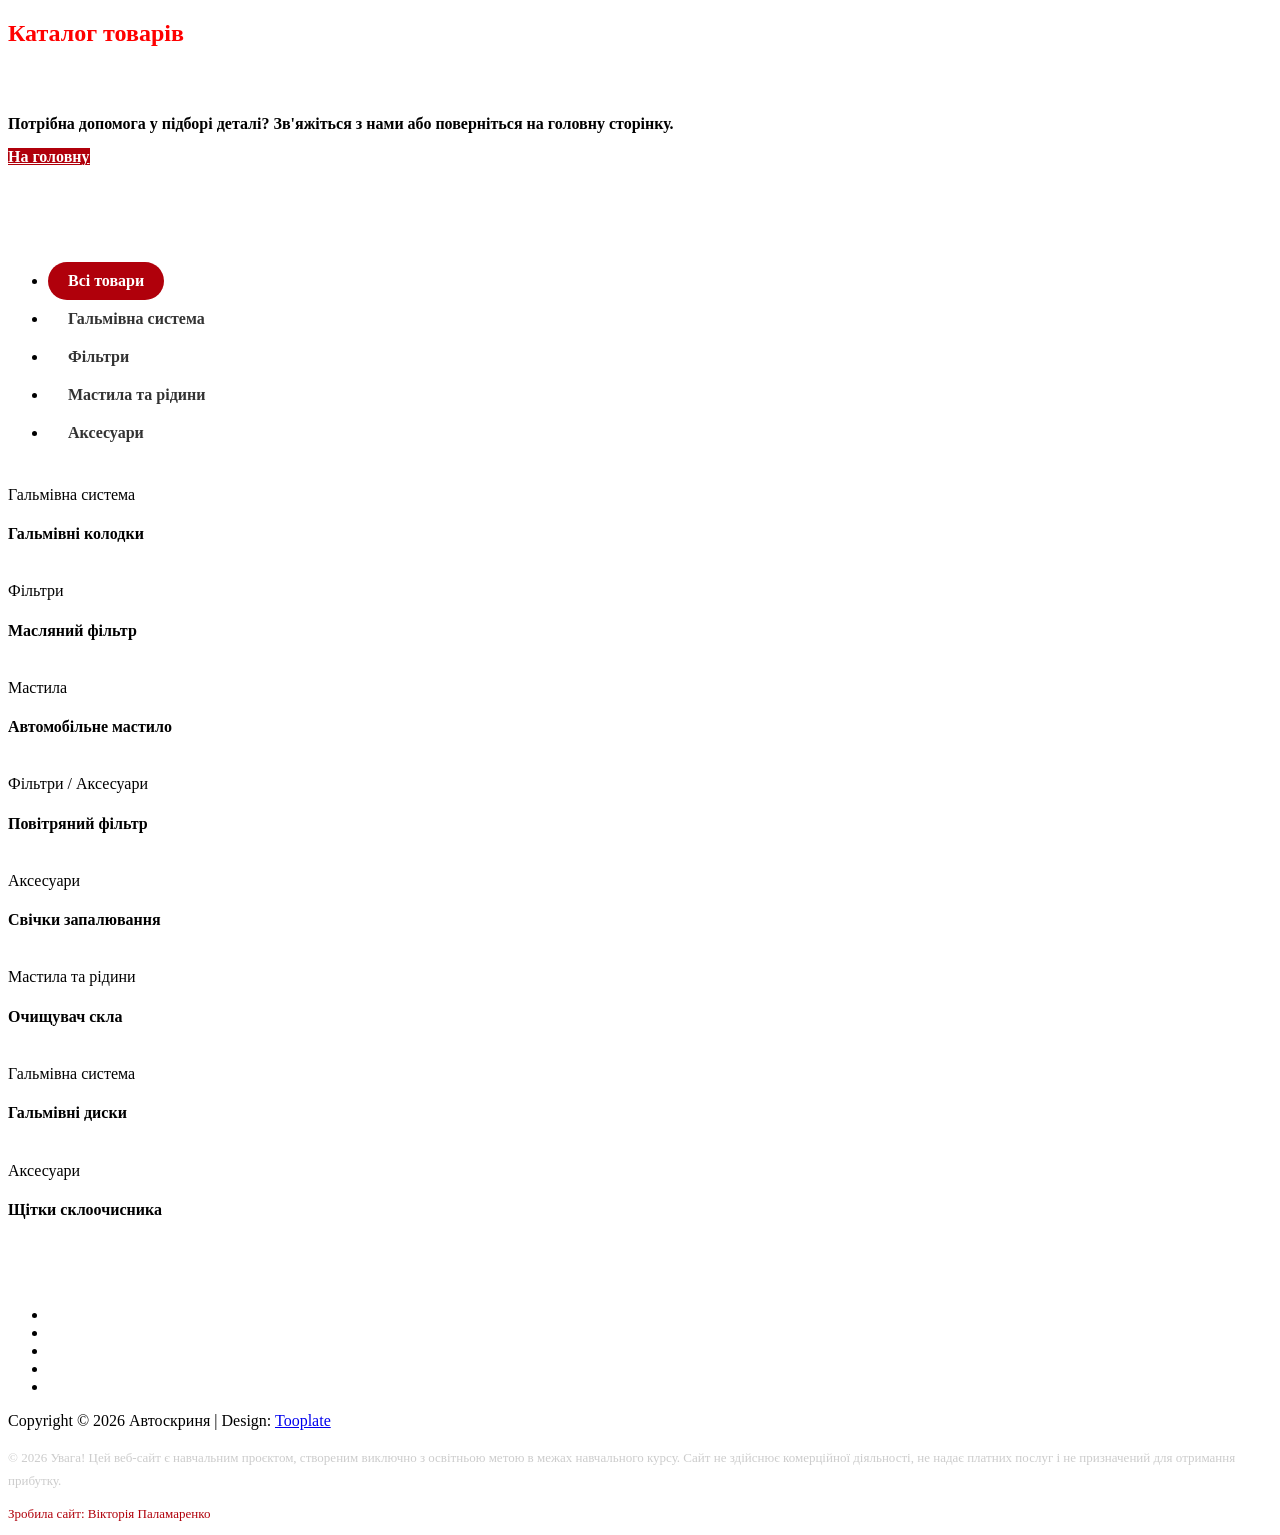
==== portfolio-page.html @ 046abf92 "Add files via upload" ====
<!doctype html>
<!--[if lt IE 7]>      <html class="no-js lt-ie9 lt-ie8 lt-ie7" lang=""> <![endif]-->
<!--[if IE 7]>         <html class="no-js lt-ie9 lt-ie8" lang=""> <![endif]-->
<!--[if IE 8]>         <html class="no-js lt-ie9" lang=""> <![endif]-->
<!--[if gt IE 8]><!--> <html class="no-js" lang=""> <!--<![endif]-->
    <head>
        <meta charset="utf-8">
        <meta http-equiv="X-UA-Compatible" content="IE=edge,chrome=1">
<!--

Template 2091 Ziggy

http://www.tooplate.com/view/2091-ziggy

-->
        <title>Каталог товарів - Автоскриня</title>
        <meta name="description" content="Каталог автозапчастин та товарів магазину Автоскриня у Кропивницькому.">
        <meta name="viewport" content="width=device-width, initial-scale=1">
        
        <link href="https://fonts.googleapis.com/css?family=Open+Sans:300,400,600,700,800" rel="stylesheet">
        <link rel="apple-touch-icon" href="apple-touch-icon.png">

        <link rel="stylesheet" href="css/bootstrap.min.css">
        <link rel="stylesheet" href="css/bootstrap-theme.min.css">
        <link rel="stylesheet" href="css/fontAwesome.css">
        <link rel="stylesheet" href="css/tooplate-style.css">

        <style>
          /* Стилі для кнопок фільтрів */
          .filter-categories ul.project-filter li span,
          .filter-categories ul.project-filter li.filter span {
            background-color: #ffffff !important;
            color: #333333 !important;
            border-radius: 20px;
            padding: 10px 20px;
            font-weight: 600;
            transition: all 0.3s ease;
            display: inline-block;
          }
          /* Активна кнопка та при наведенні */
          .filter-categories ul.project-filter li.active span,
          .filter-categories ul.project-filter li.active.filter span,
          .filter-categories ul.project-filter li:hover span,
          .filter-categories ul.project-filter li.filter:hover span {
            background-color: #b0000b !important;
            color: #ffffff !important;
          }
        </style>

        <script src="js/vendor/modernizr-2.8.3-respond-1.4.2.min.js"></script>
    </head>
    <body>
        

        <section class="first-gallery-section" style="background-image:url('img/images.jpg'); background-size: cover; background-position: center;">
          <div class="container">
            <div class="row">
              <div class="col-md-12">
                <div class="text-content">
                  <h2 style="color: red;">Каталог товарів</h2>
                  <div class="line-dec"></div>
                  <span style="color: white;">Широкий асортимент запчастин та автотоварів для вашого автомобіля</span>
                </div>
              </div>
            </div>
          </div>
        </section>


        <!-- Секція "Потрібна допомога" -->
        <section class="send-to-home" style="background-color: #ffffff !important; background-image: none !important; padding: 20px 0 !important; margin: 0 !important;">
          <div class="container" style="padding-top: 10px; padding-bottom: 10px;">
            <div class="row">
              <div class="col-md-12">
                <div class="back-to-home" style="padding: 0 !important; margin: 0 !important; background: transparent !important;">
                  <span style="color: #000000 !important; font-weight: bold; font-size: 16px;">Потрібна допомога у підборі деталі? Зв'яжіться з нами або поверніться на головну сторінку.</span>
                  <div class="primary-button" style="margin-top: 15px;">
                    <a href="index.html" style="background-color: #b0000b !important; color: #ffffff !important; border: none !important; font-weight: bold;">На головну</a>
                  </div>
                </div>
              </div>
            </div>
          </div>
        </section>

  
        <div class="content-wrapper" style="background-image:url('img/images.jpg'); background-size: cover; background-position: center; padding: 50px 0;">
            <div class="inner-container container">
                <div class="projects-holder-3">
                    <div class="filter-categories">
                        <ul class="project-filter">
                            <li class="filter active" data-filter="all"><span>Всі товари</span></li>
                            <li class="filter" data-filter="brakes"><span>Гальмівна система</span></li>
                            <li class="filter" data-filter="filters"><span>Фільтри</span></li>
                            <li class="filter" data-filter="oils"><span>Мастила та рідини</span></li>
                            <li class="filter" data-filter="accessories"><span>Аксесуари</span></li>
                        </ul>
                    </div>
                    <div class="projects-holder">
                        <div class="row">
                            <!-- Товар 1: Гальмівні колодки -->
                            <div class="col-md-3 col-sm-6 project-item mix brakes">
                              <div class="image">
                                <a href="img/IMG_20261004_154417_099.jpg" data-lightbox="image-1"><img src="img/IMG_20261004_154417_099.jpg" alt=""></a>
                              </div>
                              <div class="text">
                                <span>Гальмівна система</span>
                                <h4>Гальмівні колодки</h4>
                              </div>
                            </div>
                            
                            <!-- Товар 2: Масляний фільтр -->
                            <div class="col-md-3 col-sm-6 project-item mix filters">
                              <div class="image">
                                <a href="img/IMG_20261004_154334_117.jpg" data-lightbox="image-1"><img src="img/IMG_20261004_154334_117.jpg" alt=""></a>
                              </div>
                              <div class="text">
                                <span>Фільтри</span>
                                <h4>Масляний фільтр</h4>
                              </div>
                            </div>
                            
                            <!-- Товар 3: Автомобільне мастило -->
                            <div class="col-md-3 col-sm-6 project-item mix oils">
                              <div class="image">
                                <a href="img/d1448d23336bb88b0eebe94c1fd5f167.jpg" data-lightbox="image-1"><img src="img/d1448d23336bb88b0eebe94c1fd5f167.jpg" alt=""></a>
                              </div>
                              <div class="text">
                                <span>Мастила</span>
                                <h4>Автомобільне мастило</h4>
                              </div>
                            </div>
                            
                            <!-- Товар 4: Повітряний фільтр -->
                            <div class="col-md-3 col-sm-6 project-item mix filters accessories">
                              <div class="image">
                                <a href="img/MANN-FILTER C 17 278 Air Filter - for Cars + Transporters.jpg" data-lightbox="image-1"><img src="img/MANN-FILTER C 17 278 Air Filter - for Cars + Transporters.jpg" alt=""></a>
                              </div>
                              <div class="text">
                                <span>Фільтри / Аксесуари</span>
                                <h4>Повітряний фільтр</h4>
                              </div>
                            </div>
                            
                            <!-- Товар 5: Свічки запалювання -->
                            <div class="col-md-3 col-sm-6 project-item mix accessories">
                              <div class="image">
                                <a href="img/BOSCH 7407 Copper with Nickel Spark Plug - Single.jpg" data-lightbox="image-1"><img src="img/BOSCH 7407 Copper with Nickel Spark Plug - Single.jpg" alt=""></a>
                              </div>
                              <div class="text">
                                <span>Аксесуари</span>
                                <h4>Свічки запалювання</h4>
                              </div>
                            </div>
                            
                            <!-- Товар 6: Очищувач скла -->
                            <div class="col-md-3 col-sm-6 project-item mix oils">
                              <div class="image">
                                <a href="img/Auto Extreme Glass Cleaner.jpg" data-lightbox="image-1"><img src="img/Auto Extreme Glass Cleaner.jpg" alt=""></a>
                              </div>
                              <div class="text">
                                <span>Мастила та рідини</span>
                                <h4>Очищувач скла</h4>
                              </div>
                            </div>
                            
                            <!-- Товар 7: Гальмівні диски -->
                            <div class="col-md-3 col-sm-6 project-item mix brakes">
                              <div class="image">
                                <a href="img/Car brake discs rear and front_ buy at a good price to reduce the replacement cost.jpg" data-lightbox="image-1"><img src="img/Car brake discs rear and front_ buy at a good price to reduce the replacement cost.jpg" alt=""></a>
                              </div>
                              <div class="text">
                                <span>Гальмівна система</span>
                                <h4>Гальмівні диски</h4>
                              </div>
                            </div>
                            
                            <!-- Товар 8: Щітки склоочисника -->
                            <div class="col-md-3 col-sm-6 project-item mix accessories">
                              <div class="image">
                                <a href="img/Автощетки (дворники) на белом__Съемка для WB и OZON__📸Фото_видео для маркетплейсов_+79667228880_ Запишись на съемку в любом мессенджере__#предметнаясъемка #wb #ozon #щетки #дворники #авто #длямаркетплейсов #предме.jpg" data-lightbox="image-1"><img src="img/Автощетки (дворники) на белом__Съемка для WB и OZON__📸Фото_видео для маркетплейсов_+79667228880_ Запишись на съемку в любом мессенджере__#предметнаясъемка #wb #ozon #щетки #дворники #авто #длямаркетплейсов #предме.jpg" alt=""></a>
                              </div>
                              <div class="text">
                                <span>Аксесуари</span>
                                <h4>Щітки склоочисника</h4>
                              </div>
                            </div>
                        </div>
                    </div>
                </div>
            </div>
        </div> 

        <footer>
          <div class="container">
            <div class="row">
              <div class="col-md-12">
                <ul>
                  <li><a href="https://www.facebook.com/tooplate"><i class="fa fa-facebook"></i></a></li>
                  <li><a href="#"><i class="fa fa-twitter"></i></a></li>
                  <li><a href="#"><i class="fa fa-linkedin"></i></a></li>
                  <li><a href="#"><i class="fa fa-rss"></i></a></li>
                  <li><a href="#"><i class="fa fa-dribbble"></i></a></li>
                </ul>
                <p>Copyright &copy; 2026 Автоскриня 
                        
                        | Design: <a href="https://www.facebook.com/tooplate" target="_parent">Tooplate</a></p>
                <p style="color: #cccccc; font-size: 13px; line-height: 1.8; margin-top: 15px;">
                  © 2026 Увага! Цей веб-сайт є навчальним проєктом, створеним виключно з освітньою метою в межах навчального курсу. Сайт не здійснює комерційної діяльності, не надає платних послуг і не призначений для отримання прибутку.
                </p>
                <p style="color: #b0000b; font-size: 13px;">
                  Зробила сайт: Вікторія Паламаренко
                </p>
              </div>
            </div>
          </div>
        </footer>

        <script src="//ajax.googleapis.com/ajax/libs/jquery/1.11.2/jquery.min.js"></script>
        <script>window.jQuery || document.write('<script src="js/vendor/jquery-1.11.2.min.js"><\/script>')</script>

        <script src="js/vendor/bootstrap.min.js"></script>

        <script src="js/plugins.js"></script>
        <script src="js/main.js"></script>

    </body>
</html>
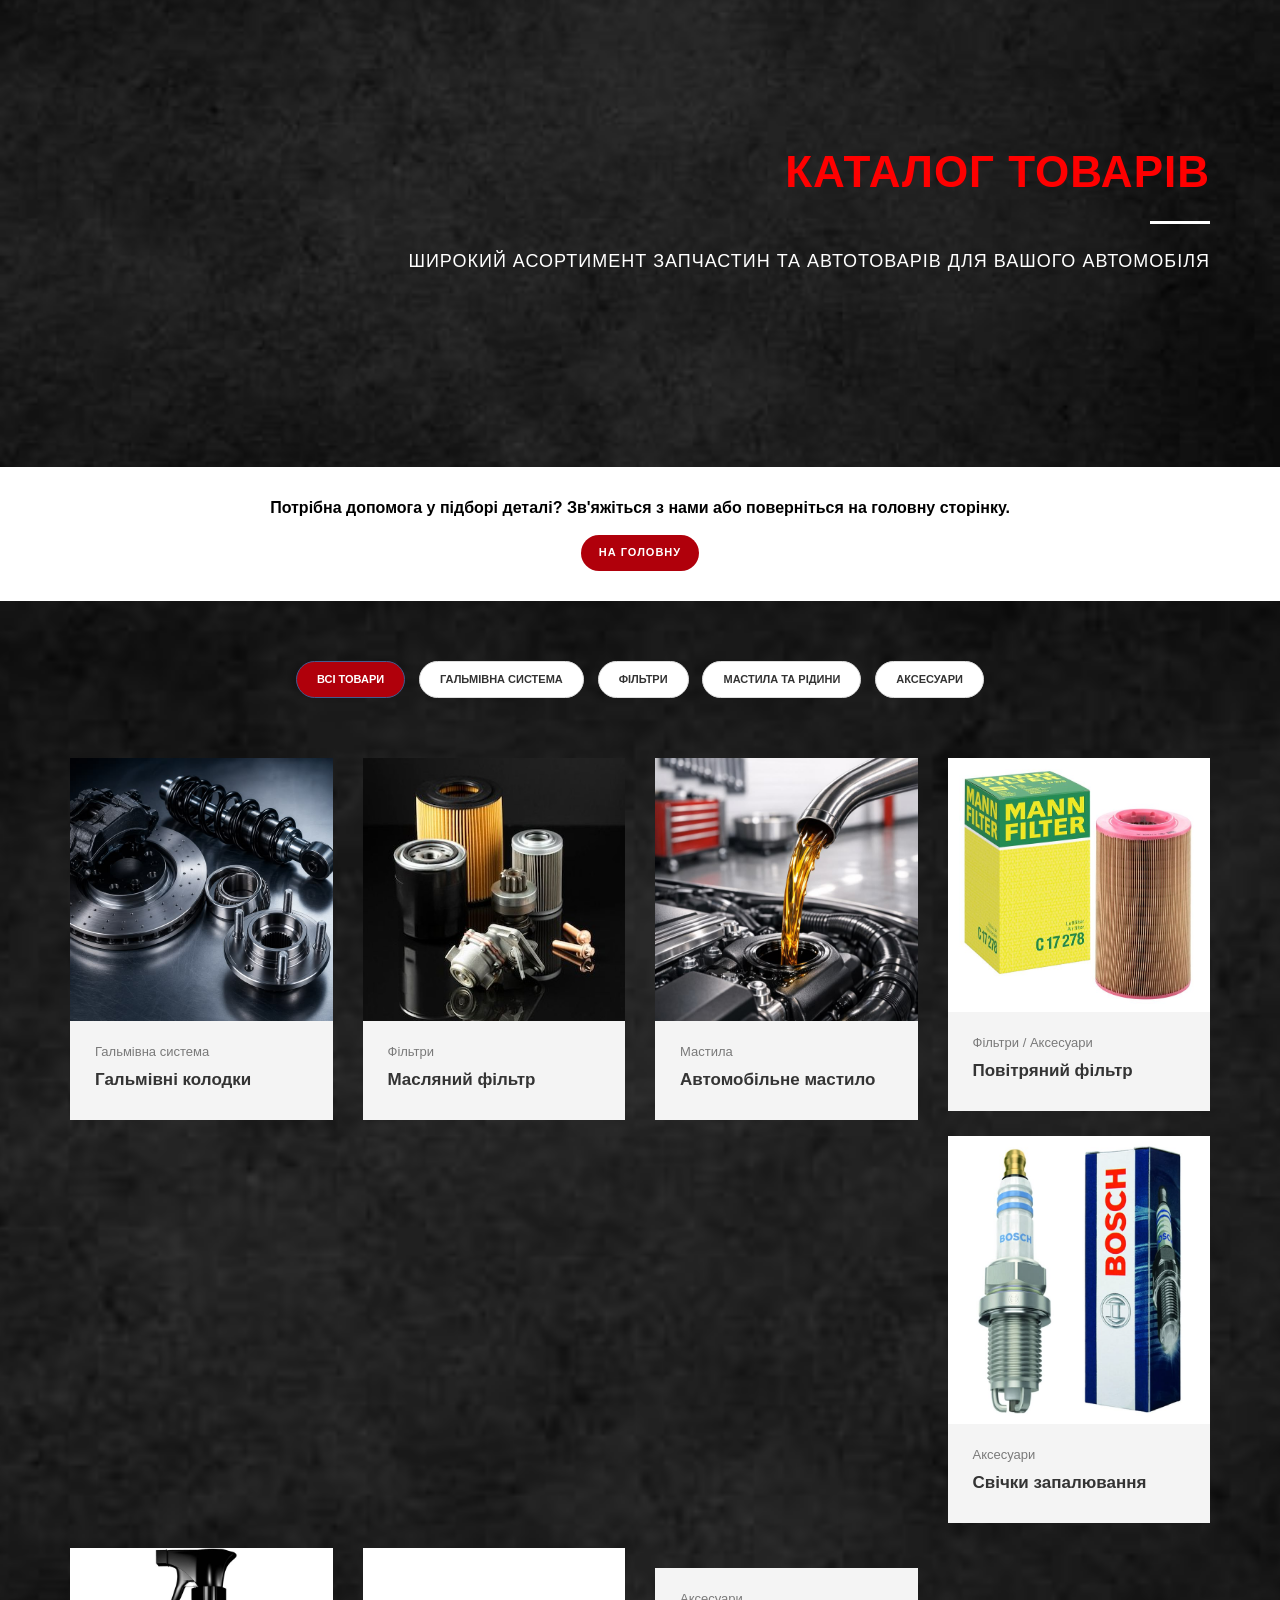
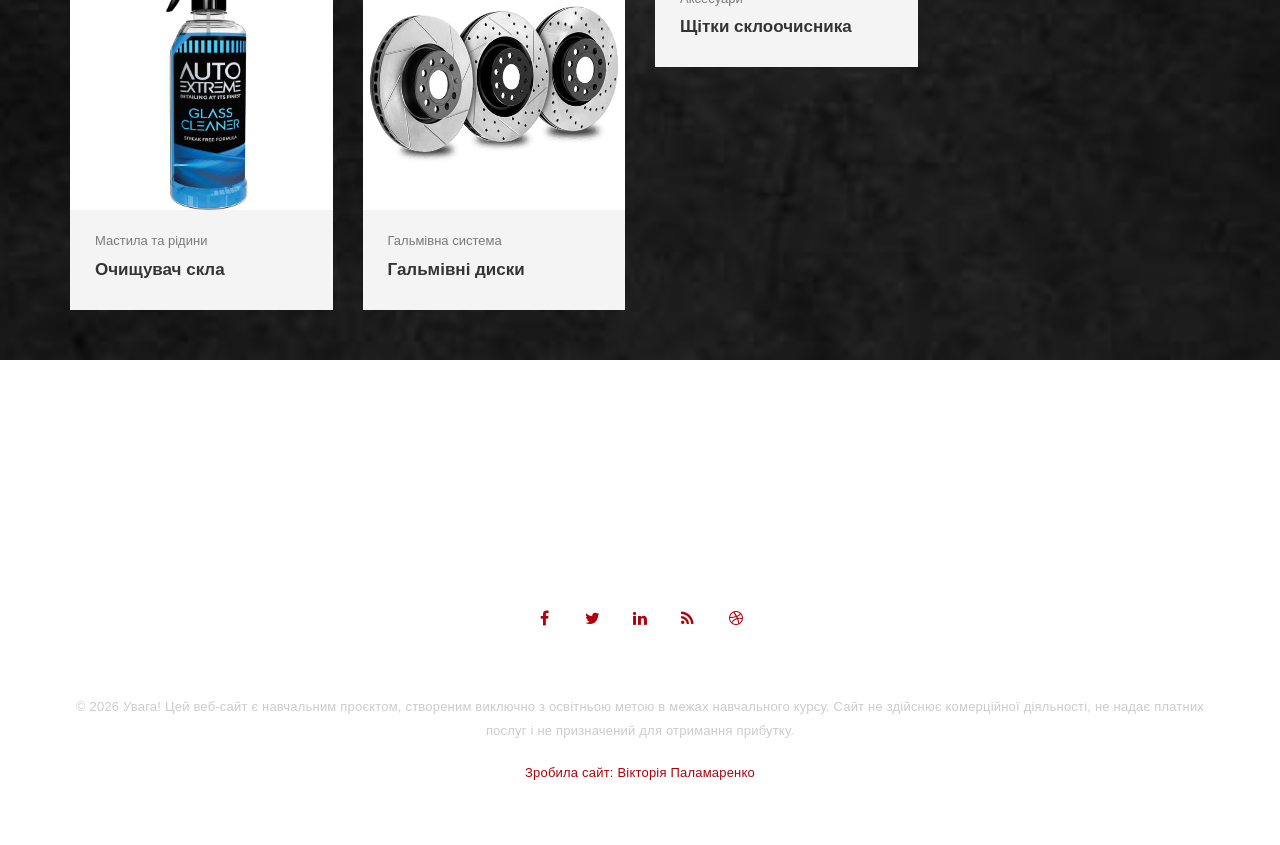
==== commit 1f042d87: "Add files via upload" ====
--- a/portfolio-page.html
+++ b/portfolio-page.html
@@ -4,6 +4,15 @@
 <!--[if IE 8]>         <html class="no-js lt-ie9" lang=""> <![endif]-->
 <!--[if gt IE 8]><!--> <html class="no-js" lang=""> <!--<![endif]-->
     <head>
+	<!-- Google tag (gtag.js) -->
+<script async src="https://www.googletagmanager.com/gtag/js?id=G-DSGMZF44G0"></script>
+<script>
+  window.dataLayer = window.dataLayer || [];
+  function gtag(){dataLayer.push(arguments);}
+  gtag('js', new Date());
+
+  gtag('config', 'G-DSGMZF44G0');
+</script>
         <meta charset="utf-8">
         <meta http-equiv="X-UA-Compatible" content="IE=edge,chrome=1">
 <!--
@@ -26,7 +35,6 @@
         <link rel="stylesheet" href="css/tooplate-style.css">
 
         <style>
-          /* Стилі для кнопок фільтрів */
           .filter-categories ul.project-filter li span,
           .filter-categories ul.project-filter li.filter span {
             background-color: #ffffff !important;
@@ -37,7 +45,6 @@
             transition: all 0.3s ease;
             display: inline-block;
           }
-          /* Активна кнопка та при наведенні */
           .filter-categories ul.project-filter li.active span,
           .filter-categories ul.project-filter li.active.filter span,
           .filter-categories ul.project-filter li:hover span,
@@ -67,7 +74,6 @@
         </section>
 
 
-        <!-- Секція "Потрібна допомога" -->
         <section class="send-to-home" style="background-color: #ffffff !important; background-image: none !important; padding: 20px 0 !important; margin: 0 !important;">
           <div class="container" style="padding-top: 10px; padding-bottom: 10px;">
             <div class="row">
@@ -98,7 +104,6 @@
                     </div>
                     <div class="projects-holder">
                         <div class="row">
-                            <!-- Товар 1: Гальмівні колодки -->
                             <div class="col-md-3 col-sm-6 project-item mix brakes">
                               <div class="image">
                                 <a href="img/IMG_20261004_154417_099.jpg" data-lightbox="image-1"><img src="img/IMG_20261004_154417_099.jpg" alt=""></a>
@@ -109,7 +114,6 @@
                               </div>
                             </div>
                             
-                            <!-- Товар 2: Масляний фільтр -->
                             <div class="col-md-3 col-sm-6 project-item mix filters">
                               <div class="image">
                                 <a href="img/IMG_20261004_154334_117.jpg" data-lightbox="image-1"><img src="img/IMG_20261004_154334_117.jpg" alt=""></a>
@@ -120,7 +124,6 @@
                               </div>
                             </div>
                             
-                            <!-- Товар 3: Автомобільне мастило -->
                             <div class="col-md-3 col-sm-6 project-item mix oils">
                               <div class="image">
                                 <a href="img/d1448d23336bb88b0eebe94c1fd5f167.jpg" data-lightbox="image-1"><img src="img/d1448d23336bb88b0eebe94c1fd5f167.jpg" alt=""></a>
@@ -131,7 +134,6 @@
                               </div>
                             </div>
                             
-                            <!-- Товар 4: Повітряний фільтр -->
                             <div class="col-md-3 col-sm-6 project-item mix filters accessories">
                               <div class="image">
                                 <a href="img/MANN-FILTER C 17 278 Air Filter - for Cars + Transporters.jpg" data-lightbox="image-1"><img src="img/MANN-FILTER C 17 278 Air Filter - for Cars + Transporters.jpg" alt=""></a>
@@ -142,7 +144,6 @@
                               </div>
                             </div>
                             
-                            <!-- Товар 5: Свічки запалювання -->
                             <div class="col-md-3 col-sm-6 project-item mix accessories">
                               <div class="image">
                                 <a href="img/BOSCH 7407 Copper with Nickel Spark Plug - Single.jpg" data-lightbox="image-1"><img src="img/BOSCH 7407 Copper with Nickel Spark Plug - Single.jpg" alt=""></a>
@@ -153,7 +154,6 @@
                               </div>
                             </div>
                             
-                            <!-- Товар 6: Очищувач скла -->
                             <div class="col-md-3 col-sm-6 project-item mix oils">
                               <div class="image">
                                 <a href="img/Auto Extreme Glass Cleaner.jpg" data-lightbox="image-1"><img src="img/Auto Extreme Glass Cleaner.jpg" alt=""></a>
@@ -164,7 +164,6 @@
                               </div>
                             </div>
                             
-                            <!-- Товар 7: Гальмівні диски -->
                             <div class="col-md-3 col-sm-6 project-item mix brakes">
                               <div class="image">
                                 <a href="img/Car brake discs rear and front_ buy at a good price to reduce the replacement cost.jpg" data-lightbox="image-1"><img src="img/Car brake discs rear and front_ buy at a good price to reduce the replacement cost.jpg" alt=""></a>
@@ -175,10 +174,9 @@
                               </div>
                             </div>
                             
-                            <!-- Товар 8: Щітки склоочисника -->
                             <div class="col-md-3 col-sm-6 project-item mix accessories">
                               <div class="image">
-                                <a href="img/Автощетки (дворники) на белом__Съемка для WB и OZON__📸Фото_видео для маркетплейсов_+79667228880_ Запишись на съемку в любом мессенджере__#предметнаясъемка #wb #ozon #щетки #дворники #авто #длямаркетплейсов #предме.jpg" data-lightbox="image-1"><img src="img/Автощетки (дворники) на белом__Съемка для WB и OZON__📸Фото_видео для маркетплейсов_+79667228880_ Запишись на съемку в любом мессенджере__#предметнаясъемка #wb #ozon #щетки #дворники #авто #длямаркетплейсов #предме.jpg" alt=""></a>
+                                <a href="img/dvorniki.jpg.jpg" data-lightbox="image-1"><img src="dvorniki.jpg.jpg" alt=""></a>
                               </div>
                               <div class="text">
                                 <span>Аксесуари</span>
--- a/css/tooplate-style.css
+++ b/css/tooplate-style.css
@@ -0,0 +1,983 @@
+/* 
+
+Template 2091 Ziggy
+
+http://www.tooplate.com/view/2091-ziggy
+
+*/
+
+/*============
+BASIC STYLE
+============*/
+
+ul {
+	padding: 0;
+	margin: 0;
+	list-style: none;
+}
+
+body {
+	font-family: 'Open Sans', sans-serif;
+}
+
+p {
+	font-size: 13px;
+	color: #7a7a7a;
+	line-height: 22px;
+}
+
+.primary-button a {
+	text-decoration: none;
+	padding: 10px 18px;
+	display: inline-block;
+	border-radius: 24px;
+	font-size: 11px;
+	text-transform: uppercase;
+	font-weight: 700;
+	letter-spacing: 1px;
+}
+
+
+/* ======================
+----- FIRST SECTION------
+=======================*/
+
+.first-section {
+	background-image: url(../img/first-section-bg.png);
+	background-size: cover;
+	width: 100%;
+	background-repeat: no-repeat;
+	padding: 20% 0px 20% 0px;
+}
+
+.first-section .text-content {
+	text-align: right;
+	color: #fff;
+}
+
+.first-section .text-content h2 {
+	font-size: 44px;
+	text-transform: uppercase;
+	font-weight: 900;
+	letter-spacing: 1px;
+}
+
+.first-section .text-content .line-dec {
+	width: 60px;
+	height: 3px;
+	background-color: #fff;
+	margin: 25px 0px 25px auto;
+}
+
+.first-section .text-content span {
+	font-size: 18px;
+	text-transform: uppercase;
+	font-weight: 300;
+	letter-spacing: 1px;
+}
+
+
+/* ======================
+---- SECOND SECTION------
+=======================*/
+
+.second-section {
+	padding: 100px 0px;
+}
+
+.second-section .service-item {
+	text-align: center;
+}
+
+.second-section .service-item .icon img {
+	max-width: 100%;
+	overflow: hidden;
+}
+
+.second-section h4 {
+	font-size: 16px;
+	color: #415b90;
+	margin-top: 25px;
+	margin-bottom: 15px;
+}
+
+
+/* ======================
+----- THIRD SECTION------
+=======================*/
+
+.third-section {
+	background-image: url(../img/third-section-bg.png);
+	background-size: cover;
+	width: 100%;
+	background-repeat: no-repeat;
+	padding: 20% 0px;
+}
+
+.third-section .left-image img {
+	width: 100%;
+	overflow: hidden;
+	text-align: center;
+}
+
+.third-section .right-text {
+	display: inline;
+}
+
+.third-section em {
+	font-size: 18px;
+	font-style: normal;
+	font-weight: 300;
+}
+
+.third-section h4 {
+	margin-top: 60px;
+	color: #fff;
+	font-size: 24px;
+	font-weight: 700;
+	text-transform: uppercase;
+	letter-spacing: 1px;
+}
+
+.third-section p {
+	color: #fff;
+	margin-top: 15px;
+}
+
+
+/* ======================
+---- FOURTH SECTION -----
+=======================*/
+
+.fourth-section {
+	background-image: url(../img/fourth-section-bg.png);
+	background-size: cover;
+	width: 100%;
+	background-repeat: no-repeat;
+	padding: 16% 0px;
+}
+
+.fourth-section .col-md-3 {
+	padding-left: 0px;
+	padding-right: 0px;
+}
+
+.fourth-section .portfolio-item img {
+	width: 100%;
+	overflow: hidden;
+}
+
+.fourth-section .first-item .text {
+	background-color: #f4f4f4;
+}
+
+.fourth-section .second-item .text {
+	background-color: #eaeaea;
+}
+
+.fourth-section .third-item .text {
+	background-color: #dedede;
+}
+
+.fourth-section .portfolio-item .text {
+	padding: 20px 25px;
+}
+
+.fourth-section .portfolio-item .text span {
+	font-size: 13px;
+	color: #7a7a7a;
+}
+
+.fourth-section .portfolio-item .text h4 {
+	font-size: 17px;
+	color: #343434;
+	font-weight: 700;
+}
+
+.fourth-section .send-to-portfolio {
+	background-color: #415b90;
+	text-align: center;
+	padding:  46.7% 0px;
+}
+
+.fourth-section .send-to-portfolio span {
+	display: inline-block;
+	font-size: 13px;
+	color: #fff;
+}
+
+.fourth-section .send-to-portfolio .primary-button {
+	margin-top: 20px;
+}
+
+.fourth-section .send-to-portfolio .primary-button a {
+	background-color: #fff;
+	color: #415b90;
+}
+
+.fourth-section .send-to-portfolio .primary-button a:hover {
+	background-color: #22304d;
+	color: #fff;
+	transition: all 0.3s;
+}
+
+
+/* ======================
+----- FIVTH SECTION------
+=======================*/
+
+.fivth-section {
+	background-image: url(../img/fivth-section-bg.png);
+	background-size: cover;
+	width: 100%;
+	background-repeat: no-repeat;
+	padding: 20% 0px;
+}
+
+.fivth-section .right-image {
+	display: inline;
+}
+
+.fivth-section .right-image img {
+	max-width: 100%;
+	overflow: hidden;
+	text-align: center;
+}
+
+.fivth-section .left-text {
+	display: inline;
+	text-align: right;
+}
+
+.fivth-section em {
+	font-size: 18px;
+	font-style: normal;
+	font-weight: 300;
+}
+
+.fivth-section h4 {
+	margin-top: 60px;
+	color: #fff;
+	font-size: 24px;
+	font-weight: 700;
+	text-transform: uppercase;
+	letter-spacing: 1px;
+}
+
+.fivth-section p {
+	color: #fff;
+	margin-top: 15px;
+}
+
+
+/* ======================
+----- SIXTH SECTION------
+=======================*/
+
+.sixth-section {
+	background-image: url(../img/sixth-section-bg.png);
+	background-size: cover;
+	width: 100%;
+	background-repeat: no-repeat;
+	padding: 10% 0px;
+}
+
+.sixth-section input {
+	padding-left: 15px;
+	font-size: 13px;
+	color: #7a7a7a;
+	border: 1px solid #eee;
+	outline: none;
+	height: 44px;
+	border-radius: 22px;
+	width: 100%;
+	margin-bottom: 30px;
+}
+
+.sixth-section textarea {
+	border-radius: 22px;
+	border: 1px solid #eee;
+	padding: 15px;
+	font-size: 13px;
+	color: #7a7a7a;
+	outline: none;
+	margin-bottom: 25px;
+	height: 180px;
+	max-height: 250px;
+	width: 100%;
+	max-width: 100%;
+	max-height: 240px;
+	display: inline-block;
+}
+
+.sixth-section button {
+	text-decoration: none;
+	padding: 10px 18px;
+	display: inline-block;
+	border-radius: 24px;
+	font-size: 11px;
+	text-transform: uppercase;
+	font-weight: 700;
+	background-color: #415b90;
+	color: #fff;
+	letter-spacing: 1px;
+}
+
+.sixth-section button:hover {
+	color: #fff;
+	background-color: #22304d;
+	transition: all 0.3s;
+}
+
+.sixth-section .right-info {
+	margin-left: 20px;
+}
+
+.sixth-section .right-info ul {
+	padding: 0;
+	margin: 0;
+	list-style: none;
+}
+
+.sixth-section .right-info ul li {
+	display: block;
+	font-size: 13px;
+	font-weight: 700;
+	color: #415b90;
+	margin-bottom: 20px;
+}
+
+.sixth-section .right-info ul li a {
+	text-decoration: none;
+	color: #415b90;
+}
+
+.sixth-section .right-info ul li i {
+	margin-right: 15px;
+	display: inline-block;
+	width: 46px;
+	height: 46px;
+	line-height: 46px;
+	text-align: center;
+	color: #415b90;
+	border-radius: 50%;
+	border: 1px solid #415b90;
+	font-size: 18px;
+}
+
+/* ======================
+----- FOOTER SECTION ----
+=======================*/
+
+footer {
+	text-align: center;
+	background-image: url(../img/footer-bg.png);
+	background-size: cover;
+	width: 100%;
+	background-repeat: no-repeat;
+	padding: 11% 0px 4% 0px;
+}
+
+footer ul {
+	padding: 0;
+	margin: 0;
+	list-style: none;
+}
+
+footer ul li {
+	display: inline-block;
+	margin: 0 3px;
+}
+
+footer ul li a {
+	font-size: 16px;
+	color: #415b90;
+	display: inline-block;
+	width: 38px;
+	height: 38px;
+	line-height: 38px;
+	text-align: center;
+	background-color: #fff;
+	border-radius: 50%;
+}
+
+footer ul li a:hover {
+	background-color: #22304d;
+	color: #415b90;
+	transition: all 0.3s;
+}
+
+footer p {
+	margin-top: 20px;
+	font-size: 13px;
+	font-weight: 300;
+	letter-spacing: 0.2px;
+	color: #fff;
+}
+
+footer em {
+	font-style: normal;
+	font-weight: 600;
+}
+
+footer a {
+	color: #fff;
+}
+
+footer a:hover {
+	color: #3CF;
+}
+
+
+/* =====================
+----- GALLERY PAGE -----
+======================*/
+
+.first-gallery-section {
+	background-image: url(../img/heading-bg.png);
+	background-size: cover;
+	width: 100%;
+	background-repeat: no-repeat;
+	padding: 10% 0px 15% 0px;
+}
+
+.first-gallery-section .text-content {
+	text-align: right;
+	color: #fff;
+}
+
+.first-gallery-section .text-content h2 {
+	font-size: 44px;
+	text-transform: uppercase;
+	font-weight: 900;
+	letter-spacing: 1px;
+}
+
+.first-gallery-section .text-content .line-dec {
+	width: 60px;
+	height: 3px;
+	background-color: #fff;
+	margin: 25px 0px 25px auto;
+}
+
+.first-gallery-section .text-content span {
+	font-size: 18px;
+	text-transform: uppercase;
+	font-weight: 300;
+	letter-spacing: 1px;
+}
+
+.send-to-home  {
+	margin-top: 100px;
+	margin-bottom: 50px;
+}
+
+.send-to-home .back-to-home {
+	background-color: #415b90;
+	text-align: center;
+	padding: 45px 0px;
+}
+
+.send-to-home .back-to-home span {
+	display: inline-block;
+	font-size: 13px;
+	color: #fff;
+}
+
+.send-to-home .back-to-home .primary-button {
+	margin-top: 20px;
+}
+
+.send-to-home .back-to-home .primary-button a {
+	background-color: #fff;
+	color: #415b90;
+}
+
+.send-to-home .back-to-home .primary-button a:hover {
+	background-color: #22304d;
+	color: #fff;
+	transition: all 0.3s;
+}
+
+.filter-categories {
+  text-align: center;
+  margin-bottom: 20px;
+  margin-top: 10px;
+}
+
+.filter-categories ul li {
+  margin: 0px 5px 15px 5px;
+  display: inline-block;
+}
+
+.filter-categories ul li span {
+  cursor: pointer;
+  color: #7a7a7a;
+  border-radius: 25px;
+  background: white;
+  display: inline-block;
+  border: 1px solid #ddd;
+  padding: 10px 18px;
+  font-size: 11px;
+  text-transform: uppercase;
+  font-weight: 700;
+}
+
+.filter-categories ul li.active span {
+  background: #415b90;
+  color: white;
+  border: 1px solid #415b90;
+}
+
+.projects-holder .mix {
+  display: none;
+}
+
+.content-wrapper {
+	margin-bottom: 100px;
+	text-align: center;
+}
+
+.content-wrapper .portfolio-items {
+	margin-top: 30px;
+}
+
+.content-wrapper ul {
+	padding: 0;
+	margin: 0;
+	list-style: none;
+}
+
+.content-wrapper .project-item {
+	margin-top: 25px;
+}
+
+.content-wrapper .project-item img {
+	width: 100%;
+	overflow: hidden;
+}
+
+.content-wrapper .project-item .text {
+	text-align: left;
+	padding: 20px 25px;
+	background-color: #f4f4f4;
+}
+
+.content-wrapper .project-item .text span {
+	font-size: 13px;
+	color: #7a7a7a;
+}
+
+.content-wrapper .project-item .text h4 {
+	font-size: 17px;
+	color: #343434;
+	font-weight: 700;
+}
+
+
+/* ======================
+-- RESPONSIVE SECTION ---
+=======================*/
+
+@media (max-width: 1200px){
+
+	.fourth-section .send-to-portfolio {
+		padding:  47.5% 0px;
+	}
+
+	.gallery-page .portfolio-items  {
+		margin-right: 15px;
+	}
+
+}
+
+@media (max-width: 992px){
+
+	.fourth-section .send-to-portfolio {
+		padding:  45.8% 0px;
+	}
+
+	.third-section {
+		text-align: center;
+	}
+
+	.third-section .right-text {
+		text-align: left;
+	}
+
+	.third-section .left-image img {
+		width: 50%;
+	}
+
+	.fivth-section {
+		text-align: center;
+	}
+
+	.fivth-section .left-text {
+		text-align: left;
+	}
+
+	.fivth-section .right-image img {
+		margin-top: 30px;
+		width: 50%;
+	}
+
+	.sixth-section .right-info {
+		text-align: left;
+		margin-left: 0px;
+		margin-top: 45px;
+	}
+
+}
+
+@media (max-width: 850px){
+
+	.send-to-home  {
+		margin-top: 80px;
+	}
+
+	.first-gallery-section {
+		padding: 10% 0px 40% 0px;
+	}
+
+	.first-section {
+		padding: 150px 0px 200px 0px;
+	}
+
+	.first-section .text-content {
+		text-align: center;
+	}
+
+	.first-section .text-content .line-dec {
+		margin: 25px auto;
+	}
+
+	.second-section {
+		padding: 50px 0px 0px 0px;
+	}
+
+	.second-section .service-item {
+		margin-bottom: 50px;
+	}
+
+	.third-section {
+		margin-top: -50px;
+		text-align: center;
+		padding: 250px 0px 150px 0px;
+	}
+
+	.third-section .right-text {
+		text-align: left;
+	}
+
+	.fourth-section {
+		padding: 150px 0px;
+	}
+
+	.fourth-section .col-md-3 {
+		padding-left: 15px;
+		padding-right: 15px;
+	}
+
+	.fourth-section .portfolio-item {
+		margin-bottom: 30px;
+	}
+
+	.fourth-section .send-to-portfolio {
+		padding:  46% 0px;
+	}
+
+	.fivth-section {
+		text-align: center;
+		padding: 50px 0px 250px 0px;
+	}
+
+	.fivth-section .left-text {
+		text-align: left;
+		margin-bottom: 30px;
+		display: inline-block;
+	}
+
+	.sixth-section {
+		text-align: center;
+		padding: 0px 0px 0px 0px;
+	}
+
+	.sixth-section .right-info {
+		text-align: left;
+		margin-left: 0px;
+		margin-top: 45px;
+	}
+
+	footer {
+		margin-top: -50px;
+		padding: 200px 0px 20px 0px;
+	}
+}
+
+
+@media (max-width: 590px){
+
+	.third-section {
+		text-align: center;
+	}
+
+	.third-section .left-image img {
+		width: 80%;
+	}
+
+	.fivth-section {
+		text-align: center;
+	}
+
+	.fivth-section .right-image img {
+		width: 80%;
+	}
+	
+}
+
+/*========================================
+----------- LIGHT BOX STYLE ------------
+========================================*/
+
+/* Preload images */
+body:after {
+  content: url(../img/close.png) url(../img/loading.gif) url(../img/prev.png) url(../img/next.png);
+  display: none;
+}
+
+body.lb-disable-scrolling {
+  overflow: hidden;
+}
+
+.lightboxOverlay {
+  position: absolute;
+  top: 0;
+  left: 0;
+  z-index: 9999;
+  background-color: black;
+  filter: progid:DXImageTransform.Microsoft.Alpha(Opacity=80);
+  opacity: 0.8;
+  display: none;
+}
+
+.lightbox {
+  position: absolute;
+  margin-top: 5%;
+  left: 0;
+  width: 100%;
+  z-index: 10000;
+  text-align: center;
+  line-height: 0;
+  font-weight: normal;
+}
+
+.lightbox .lb-image {
+  display: block;
+  height: auto;
+  max-width: inherit;
+  max-height: none;
+  border-radius: 3px;
+
+  /* Image border */
+  border: 4px solid white;
+}
+
+.lightbox a img {
+  border: none;
+}
+
+.lb-outerContainer {
+  position: relative;
+  *zoom: 1;
+  width: 250px;
+  height: 250px;
+  margin: 0 auto;
+  border-radius: 4px;
+
+  /* Background color behind image.
+     This is visible during transitions. */
+  background-color: white;
+}
+
+.lb-outerContainer:after {
+  content: "";
+  display: table;
+  clear: both;
+}
+
+.lb-loader {
+  position: absolute;
+  top: 43%;
+  left: 0;
+  height: 25%;
+  width: 100%;
+  text-align: center;
+  line-height: 0;
+}
+
+.lb-cancel {
+  display: block;
+  width: 32px;
+  height: 32px;
+  margin: 0 auto;
+  background: url(../img/loading.gif) no-repeat;
+}
+
+.lb-nav {
+  position: absolute;
+  top: 0;
+  left: 0;
+  height: 100%;
+  width: 100%;
+  z-index: 10;
+}
+
+.lb-container > .nav {
+  left: 0;
+}
+
+.lb-nav a {
+  outline: none;
+  background-image: url('[data-uri]');
+}
+
+.lb-prev, .lb-next {
+  height: 100%;
+  cursor: pointer;
+  display: block;
+}
+
+.lb-nav a.lb-prev {
+  width: 34%;
+  left: 0;
+  float: left;
+  background: url(../img/prev.png) left 48% no-repeat;
+  filter: progid:DXImageTransform.Microsoft.Alpha(Opacity=0);
+  opacity: 0;
+  -webkit-transition: opacity 0.6s;
+  -moz-transition: opacity 0.6s;
+  -o-transition: opacity 0.6s;
+  transition: opacity 0.6s;
+}
+
+.lb-nav a.lb-prev:hover {
+  filter: progid:DXImageTransform.Microsoft.Alpha(Opacity=100);
+  opacity: 1;
+}
+
+.lb-nav a.lb-next {
+  width: 64%;
+  right: 0;
+  float: right;
+  background: url(../img/next.png) right 48% no-repeat;
+  filter: progid:DXImageTransform.Microsoft.Alpha(Opacity=0);
+  opacity: 0;
+  -webkit-transition: opacity 0.6s;
+  -moz-transition: opacity 0.6s;
+  -o-transition: opacity 0.6s;
+  transition: opacity 0.6s;
+}
+
+.lb-nav a.lb-next:hover {
+  filter: progid:DXImageTransform.Microsoft.Alpha(Opacity=100);
+  opacity: 1;
+}
+
+.lb-dataContainer {
+  margin: 0 auto;
+  padding-top: 5px;
+  *zoom: 1;
+  width: 100%;
+  -moz-border-radius-bottomleft: 4px;
+  -webkit-border-bottom-left-radius: 4px;
+  border-bottom-left-radius: 4px;
+  -moz-border-radius-bottomright: 4px;
+  -webkit-border-bottom-right-radius: 4px;
+  border-bottom-right-radius: 4px;
+}
+
+.lb-dataContainer:after {
+  content: "";
+  display: table;
+  clear: both;
+}
+
+.lb-data {
+  padding: 0 4px;
+  color: #ccc;
+}
+
+.lb-data .lb-details {
+  width: 85%;
+  float: left;
+  text-align: left;
+  line-height: 1.1em;
+}
+
+.lb-data .lb-caption {
+  font-size: 13px;
+  font-weight: bold;
+  line-height: 1em;
+}
+
+.lb-data .lb-caption a {
+  color: #4ae;
+}
+
+.lb-data .lb-number {
+  display: block;
+  clear: left;
+  padding-bottom: 1em;
+  font-size: 12px;
+  color: #999999;
+}
+
+.lb-data .lb-close {
+  display: block;
+  float: right;
+  width: 30px;
+  height: 30px;
+  background: url(../img/close.png) top right no-repeat;
+  text-align: right;
+  outline: none;
+  filter: progid:DXImageTransform.Microsoft.Alpha(Opacity=70);
+  opacity: 0.7;
+  -webkit-transition: opacity 0.2s;
+  -moz-transition: opacity 0.2s;
+  -o-transition: opacity 0.2s;
+  transition: opacity 0.2s;
+}
+
+.lb-data .lb-close:hover {
+  cursor: pointer;
+  filter: progid:DXImageTransform.Microsoft.Alpha(Opacity=100);
+  opacity: 1;
+}
+
+#form-submit {
+    background-color: #b0000b;
+    border-color: #b0000b;
+    color: white;
+}
+
+#form-submit:hover {
+    background-color: #800008;
+    border-color: #800008;
+    color: white;
+}
+.form-control:focus {
+    border-color: #b0000b !important;
+    box-shadow: 0 0 5px rgba(176, 0, 11, 0.5) !important;
+    outline-color: #b0000b !important;
+}
+.right-info ul li i {
+    border-color: #b0000b !important;
+}
+footer ul li a i {
+    color: #b0000b !important;
+}
+
+footer ul li a:hover i {
+    color: #800008 !important;
+}
